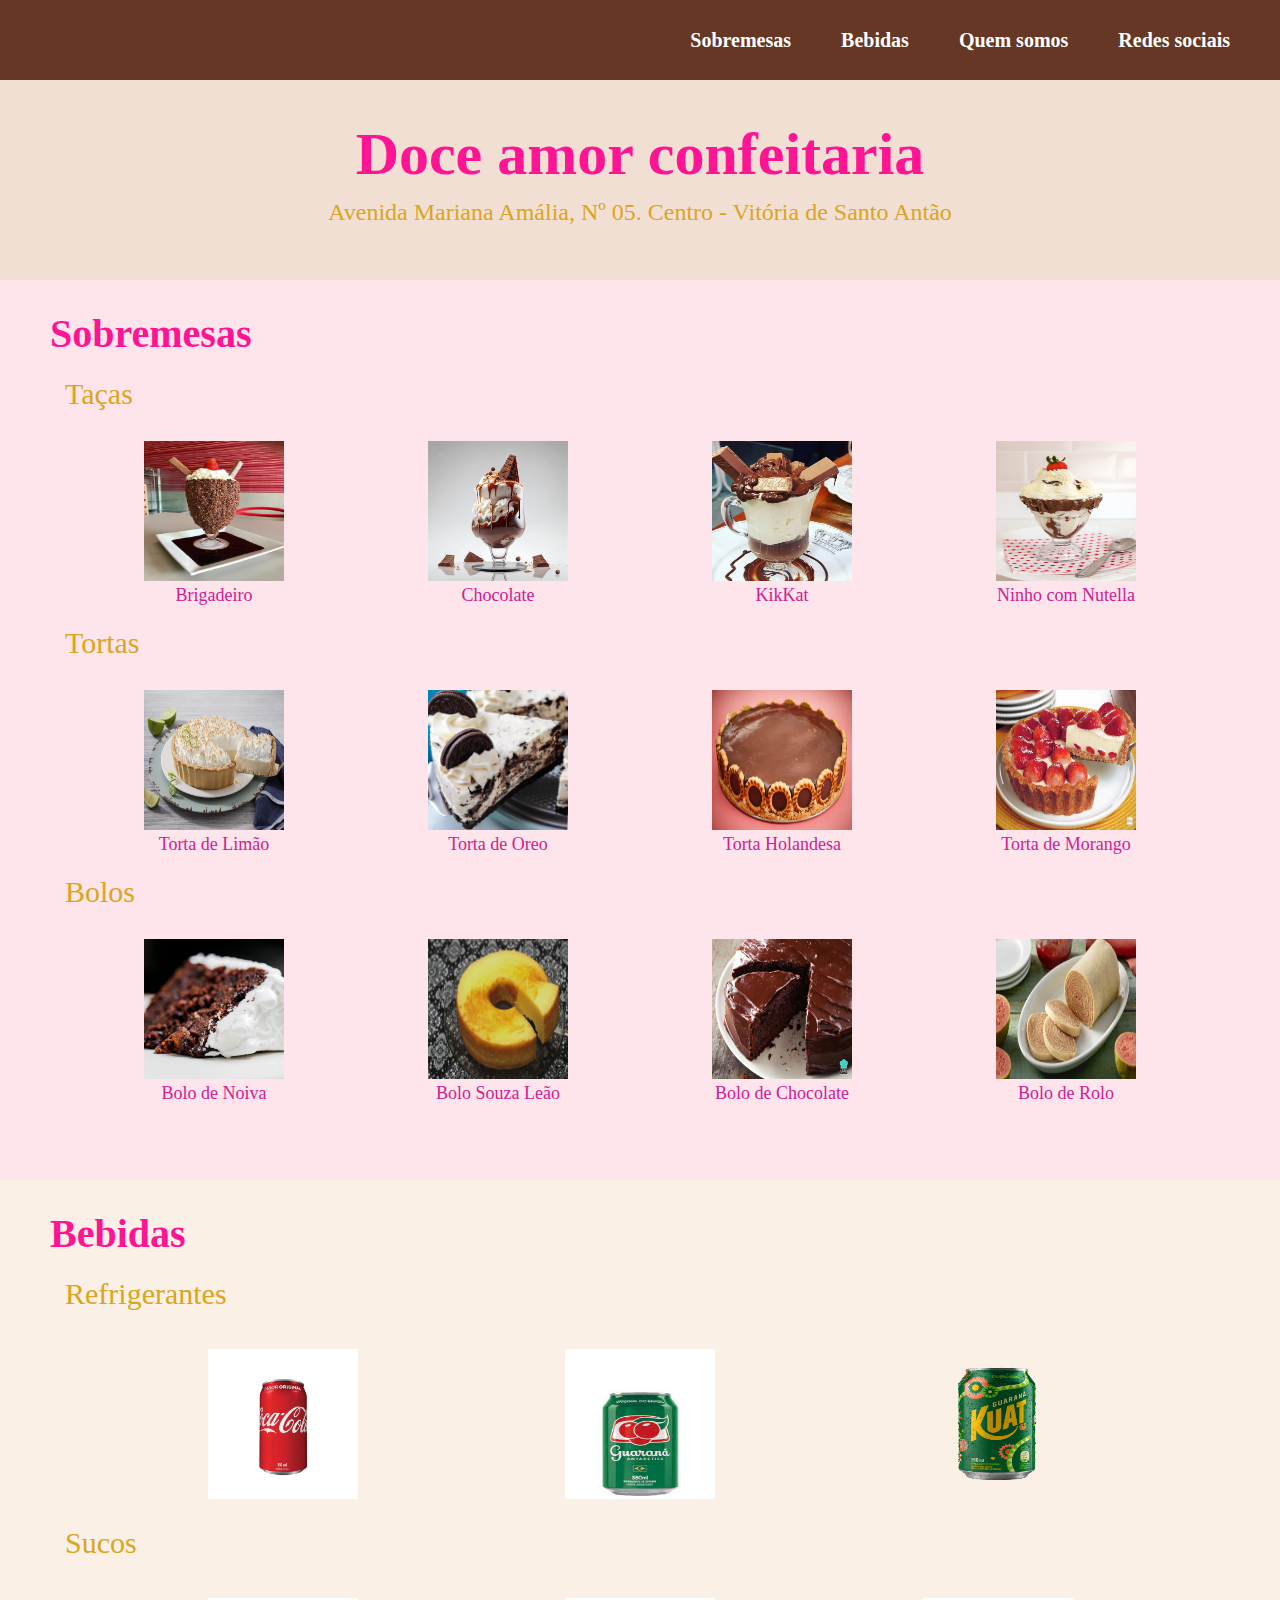
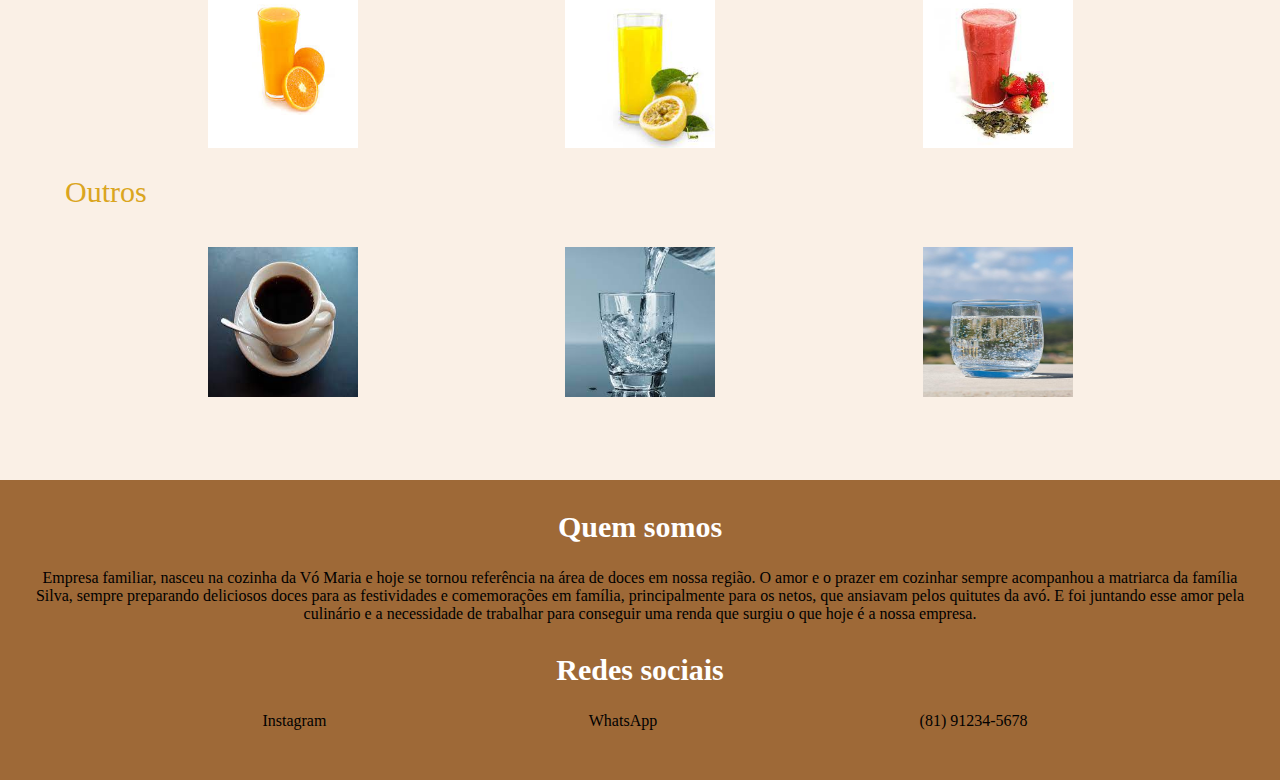
==== index.html @ 65a40803 "tentando desenvolver no html e css" ====
<!DOCTYPE html>
<html> <!-- envolve tudo e possui separações feito um corpo-->
<html lang="pt-BR">
    <head> <!--cabeça da minha página-->
    <meta charset="UTF-8"> <!--é utilizado pro html entender caracteres do português-->
    <title>Doce amor</title> <!--nome que aparece na aba-->
    <link rel="stylesheet" href="style.css"> 
    <link rel="stylesheet" href="https://cdnjs.cloudflare.com/ajax/libs/font-awesome/6.4.2/css/all.min.css" integrity="sha512-z3gLpd7yknf1YoNbCzqRKc4qyor8gaKU1qmn+CShxbuBusANI9QpRohGBreCFkKxLhei6S9CQXFEbbKuqLg0DA==" crossorigin="anonymous" referrerpolicy="no-referrer">
    </head> <!--lembrar da indentação-->
        <body> <!--corpo da minha estrutura. aqui vai toda informação que o usuário ver e interage.-->
            <header class="menu">
                <nav> <!--é o meu menu-->
                    <!--só podemos ter um id no código. A class pode repetir.-->
                        <ul> <!--é uma lista não ordenada. precisa ser acompanhado da tag li-->
                        <!--tag lista li-->
                         <!--tag a torna  clicável, podemos direcionar a outra página dando a referencia-->
                         <li class="lista-menu">
                            <a href="#doces">Sobremesas</a>
                        </li>
                        <li class="lista-menu">
                            <a href="#bebidas">Bebidas</a>
                        </li>
                        <li class="lista-menu">
                            <a href="#historia">Quem somos</a>
                        </li>
                        <li class="lista-menu">
                            <a href="#contato">Redes sociais</a>
                        </li>
                        <!-- assim ela está carregando pra outra página. está errado.-->
                        </ul>
                </nav>
            </header>

                <main> <!--para envolver minhas seções, define a parte principal do site-->
                    <div class="inicial-titulo">
                        <h1 class="titulo-loja">
                        <i class="fa-solid fa-cake-candles"></i> Doce amor confeitaria <i class="fa-solid fa-ice-cream"></i>
                        </h1>
                        <h2 class="endereco-loja">
                            Avenida Mariana Amália, Nº 05. Centro - Vitória de Santo Antão
                        </h2>
                    </div>

                    <section id="doces"> <!--seções da mais semântica, separando em partes-->
                        <!--div envolve, um conteiner com as seções ou informações... não passa informação.-->
                        <!--temos de 1 a 6 níveis de texto. O h1 é único e o maior. O h6 é o menor.-->
                            <h2 class="titulo-secao">Sobremesas</h2>
                            <div class="secao-sobremesa">
                                <h3 class="cardapio">Taças</h3>
                                <div class="container">
                                <ul> <!--lista não ordenada. Ainda preciso entender a diferença quando ela é mostrada no site-->                                   
                                    <li class="lista-sabores">
                                        <img src="./img/taca-jasmine-recheada.jpg" alt="taça de brigadeiro">
                                        <legend>Brigadeiro</legend>
                                    </li>

                                    <li class="lista-sabores">
                                        <img src="./img/10896817.jpg" alt="taça de chocolate">
                                        <legend>Chocolate</legend>
                                    </li>
                                       
                                    <li class="lista-sabores">
                                        <img src="./img/taca-kit-kat.jpg" alt="taça de kitkat">
                                        <legend>KikKat</legend>
                                    </li>
                                   
                                    <li class="lista-sabores">
                                        <img src="./img/taca-ninho-com-nutella.jpg" alt="taça de ninho com nutella">
                                        <legend> Ninho com Nutella</legend>
                                    </li>
                                </ul>
                                </div>
                            </div>

                            <h3 class="cardapio">Tortas</h3>
                                <ul>
                                    <li class="lista-sabores">
                                        <img src="./img/1d22d96039f98608bc9338debb1b4579.webp" alt="torta de limão">
                                        <legend>Torta de Limão</legend>
                                    </li>

                                    <li class="lista-sabores">
                                        <img src="./img/torta-oreo.jpg" alt="torta de oreo">
                                        <legend>Torta de Oreo</legend>
                                    </li>

                                    <li class="lista-sabores">
                                        <img src="./img/bgmtvis7cspil01jvb90ap03o.jpg" alt="torta holandesa">
                                        <legend>Torta Holandesa</legend>
                                    </li>

                                    <li class="lista-sabores">
                                        <img src="./img/torta-morango-chocolate-branco.jpg" alt="torta de morango">
                                        <legend>Torta de Morango</legend>
                                    </li>
                                </ul>

                            <h3 class="cardapio">Bolos</h3>
                                <ul>
                                        <li class="lista-sabores">
                                            <img src="./img/bolo-de-noiva-1368552613977_v2_1x1.jpg">
                                            <legend>Bolo de Noiva</legend>
                                        </li>

                                        <li class="lista-sabores">
                                            <img src="./img/bolo-souza-leao-1372115175195_1920x1280.jpg">
                                            <legend>Bolo Souza Leão</legend>
                                        </li>

                                        <li class="lista-sabores">
                                            <img src="./img/bolo_de_chocolate_cremoso_5992_orig.jpg">
                                            <legend>Bolo de Chocolate</legend>
                                        </li>

                                        <li class="lista-sabores">
                                            <img src="./img/d5c3b12263781084d3e84b11c2d33027.webp">
                                            <legend>Bolo de Rolo</legend>
                                        </li>  

                                </ul>
                    </section>

                        <section id="bebidas"> <!--agregar uma class é melhor para identificar quando fomos para o css-->
                            <h2 class="titulo-secao">Bebidas</h2>

                            <h3 class="cardapio">Refrigerantes </h3>
                                <div class="container-imagens">   
                                    <img src="./img/coca.webp" class="imagem" alt="Coca-Cola">
                                    <!--<legend class="secao-bebida">Coca-cola</legend>-->  
                             <!--tag br quebra linha, abre e fecha só-->
                                    <img src="./img/guarana.jpeg" class="imagem" alt="Antartica">
                                    <!--<legend class="secao-bebida">Antarctica</legend>-->
                                    <img src="./img/k.png" class="imagem" alt="Kuat">
                                    <!--<legend class="secao-bebida">Kuat</legend>-->
                                </div>

                                <h3 class="cardapio">Sucos</h3>
                                    <div class="container-imagens">
                                        <img src="./img/laranja.jpeg" class="imagem" alt="">
                                        <!--<legend class="secao-bebida"> Laranja</legend>-->
                                        <img src="./img/maracuja.jpeg" class="imagem">
                                        <!--<legend class="secao-bebida"> Maracujá<br></legend>-->
                                        <img src="./img/morango.jpeg" class="imagem">
                                        <!--<legend class="secao-bebida"> Morango<br></legend>-->
                                    </div>

                                <h3 class="cardapio">Outros</h3>
                                    <div class="container-imagens">
                                        <img src="./img/acfe.jpeg" class="imagem">
                                        <!--<legend class="secao-bebida">Café</legend>-->
                                        <img src="./img/agua.jpeg" class="imagem">
                                        <!--<legend class="secao-bebida">Água</legend>-->
                                        <img src="./img/agua com gas.jpg" class="imagem">
                                        <!--<legend class="secao-bebida">Água com gás</legend>-->
                                    </div>
                        </section>
                                
                </main>
                    <footer id="historia"> <!--não lembro o que vai nele-->
                        <!--é o rodapé do site. parte final.-->
                            <h2 class="titulo-rodape">Quem somos</h2>
                            <p class="descricao-historia">
                            Empresa familiar, nasceu na cozinha da Vó Maria e hoje se tornou referência na área de doces em nossa região.
                            O amor e o prazer em cozinhar sempre acompanhou a matriarca da família Silva, sempre preparando deliciosos doces para as festividades
                            e comemorações em família, principalmente para os netos, que ansiavam pelos quitutes da avó. E foi juntando esse amor pela culinário
                            e a necessidade de trabalhar para conseguir uma renda que surgiu o que hoje é a nossa empresa. 
                            </p>

                        <div id="contato">
                            <h2 class="titulo-rodape">Redes sociais </h2>
                            <ul>
                                <li class="lista-contato">
                                    <i class="fa-brands fa-instagram icone"></i> 
                                    Instagram
                                </li>
                                <li class="lista-contato">
                                    <i class="fa-brands fa-whatsapp icone"></i> 
                                    WhatsApp
                                </li>
                                <li class="lista-contato">
                                    <i class="fa-solid fa-phone icone"> </i> 
                                    (81) 91234-5678
                                </li> 
                            </ul>     
                        </div>
                    </footer>
        </body>
</html>
---- style.css ----
/*assim fazemos comentários*/
    /*podemos estilizar usando a tag, a classe ou o id*/
*{
  margin: 0;
  padding: 0;
  box-sizing: 0;
}
.lista-menu{
    list-style: none;
    display: inline;
    margin-right: 50px;
  }
.menu{
    height: 80px;
    max-width: 100%;
    background-color: #663724;
    display: flex;
    align-items: center;
    justify-content:right;
}
.lista-menu > a{
    text-decoration: none;
    color: #FFFFFF;
    font-size: 20px;
    font-weight: 600;
}
img{
    width: 140px;
    height: 140px;
}
.inicial-titulo{
    background-color: #f2dfd3;
    height: 200px;
}
.titulo-loja{
    text-align: center;
    color:#ff1493;
    padding-top: 40px;
    margin-bottom: 10px;
    font-weight: 800;
    font-size: 60px;
}
.endereco-loja{
    text-align: center;
    font-weight: 400;
    color:#daa520;
}
#doces{
    max-width: 100%;
    height: 900px;
    background-color:#fee5ec;
}
.titulo-secao{
    font-size: 40px;
    font-weight: 700;
    color: #ff1493;
    margin-left: 50px;
    padding-top: 30px
}
.cardapio{
    font-size: 30px;
    font-weight: 500;
    margin-left: 65px;
    color: #daa520;
    margin-bottom: 30px;
    margin-top: 20px;
}
.lista-sabores {
  display: inline-block;
  align-items: center;
  justify-items:center;
}
ul{
    display: flex;
    align-items: center;
    justify-content: space-evenly;
}
legend{
    text-align: center;
    color:#d02090;
    font-weight: 500;
    font-size: 18px;
}
#bebidas{
    width: 100%;
    height: 900px;
    background-color:#faf0e6;
}
.container-imagens {
    display: flex;
    align-items: center;
    justify-content: space-evenly;
    height: 165px;
}
.imagem{
    height: 150px;
    width: 150px;
}
#historia{
    width: 100%;
    height: 300px;
    background-color:#9E6937;
}
.titulo-rodape{
    padding-top: 30px;
    margin-bottom: 25px;
    font-size: 30px;
    color:#ffffff;
    text-align: center;
}
.descricao-historia{
    text-align:center;
    font-size: 20x;
    margin-left: 30px;
    margin-right: 30px;
}
.lista-contato{
    display: flex;
    text-decoration: none;
}
.icone{
    margin-right: 10px;
    font-size: 25px;
}
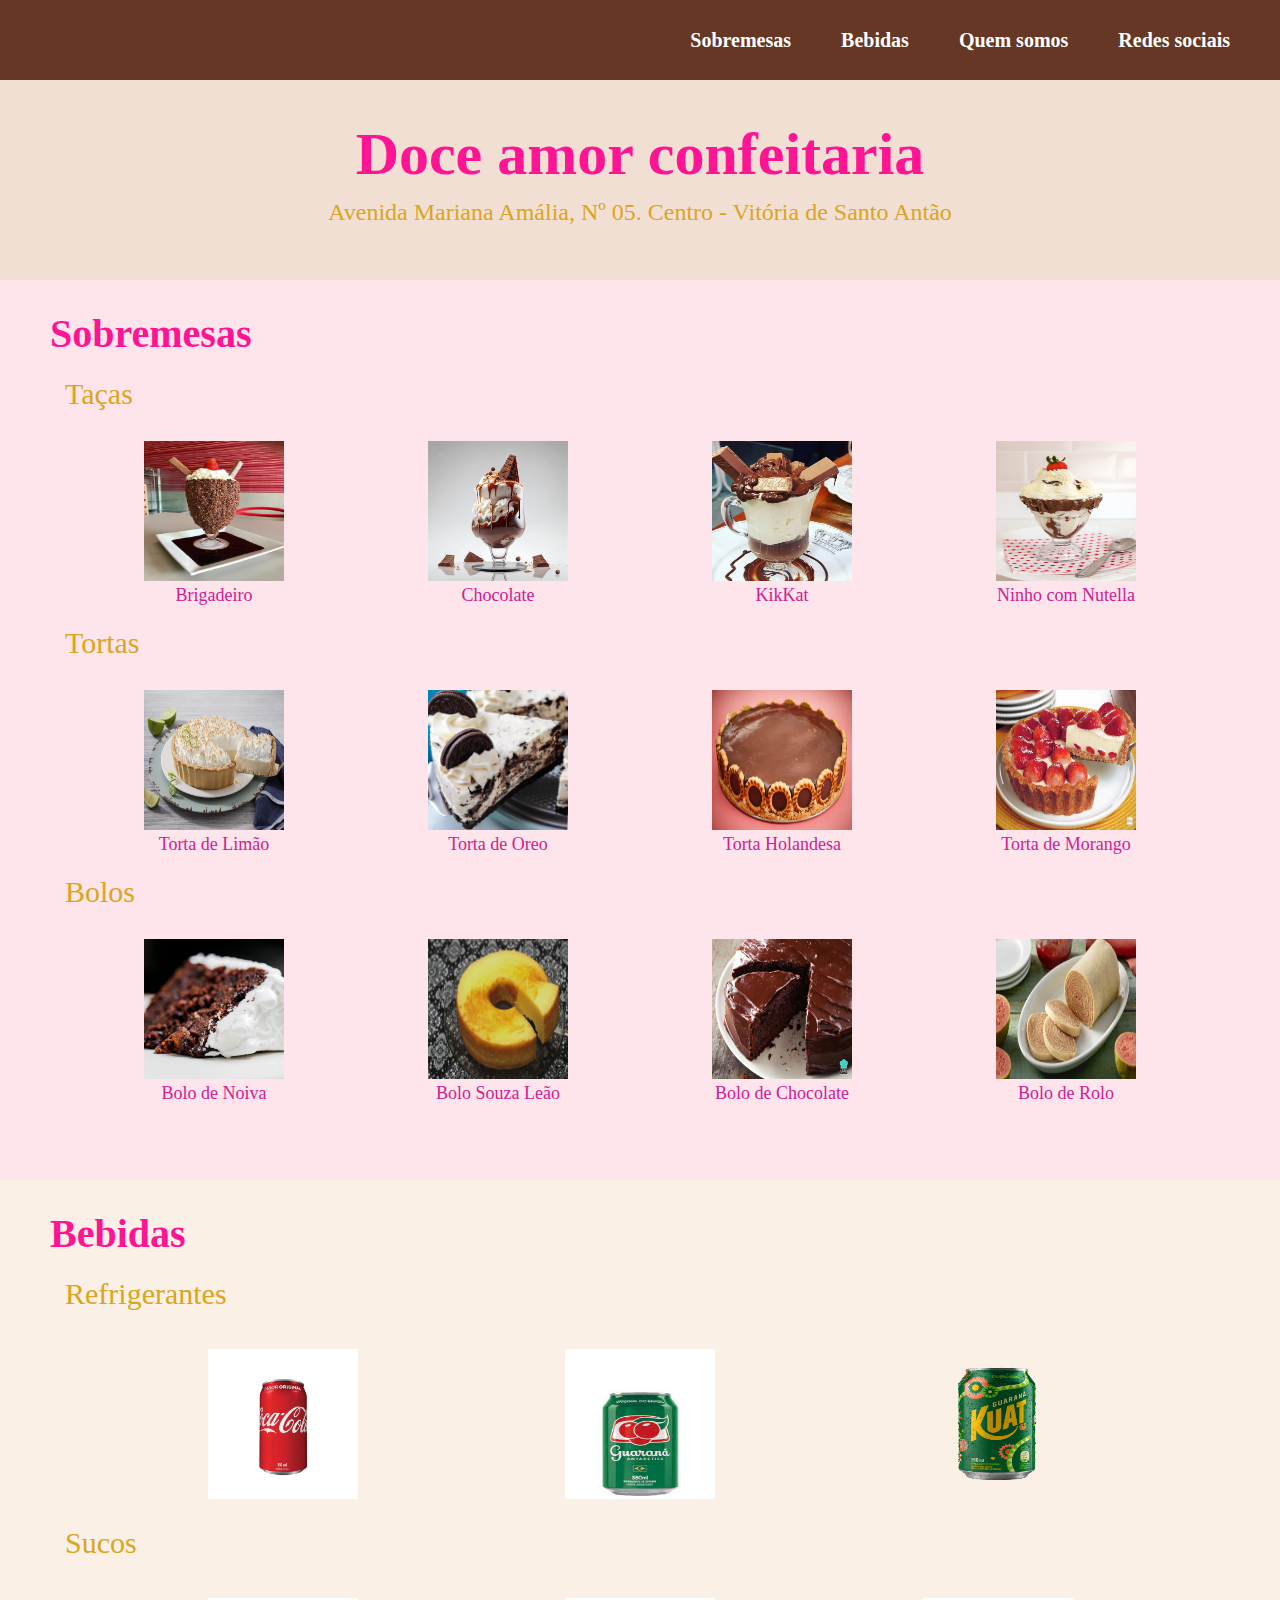
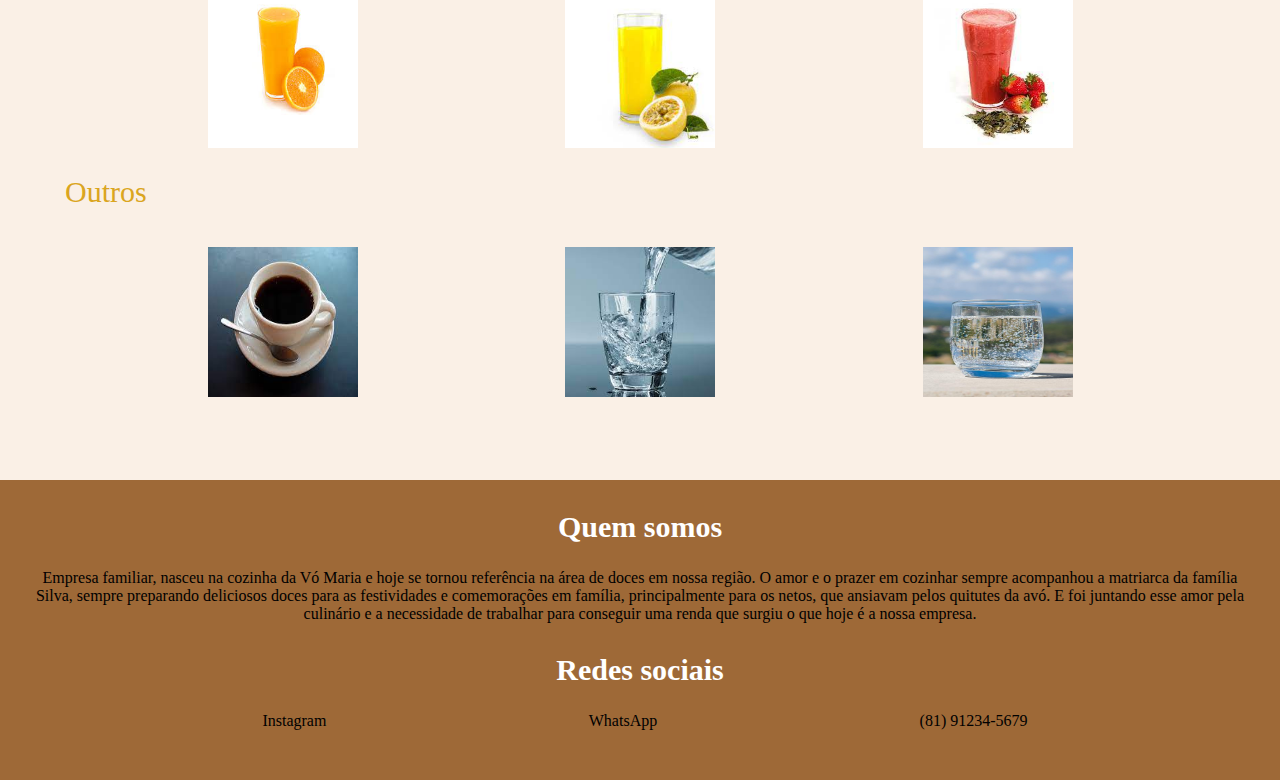
==== commit 6a7f5439: "aprendendo" ====
--- a/index.html
+++ b/index.html
@@ -179,7 +179,7 @@
                                 </li>
                                 <li class="lista-contato">
                                     <i class="fa-solid fa-phone icone"> </i> 
-                                    (81) 91234-5678
+                                    (81) 91234-5679
                                 </li> 
                             </ul>     
                         </div>
